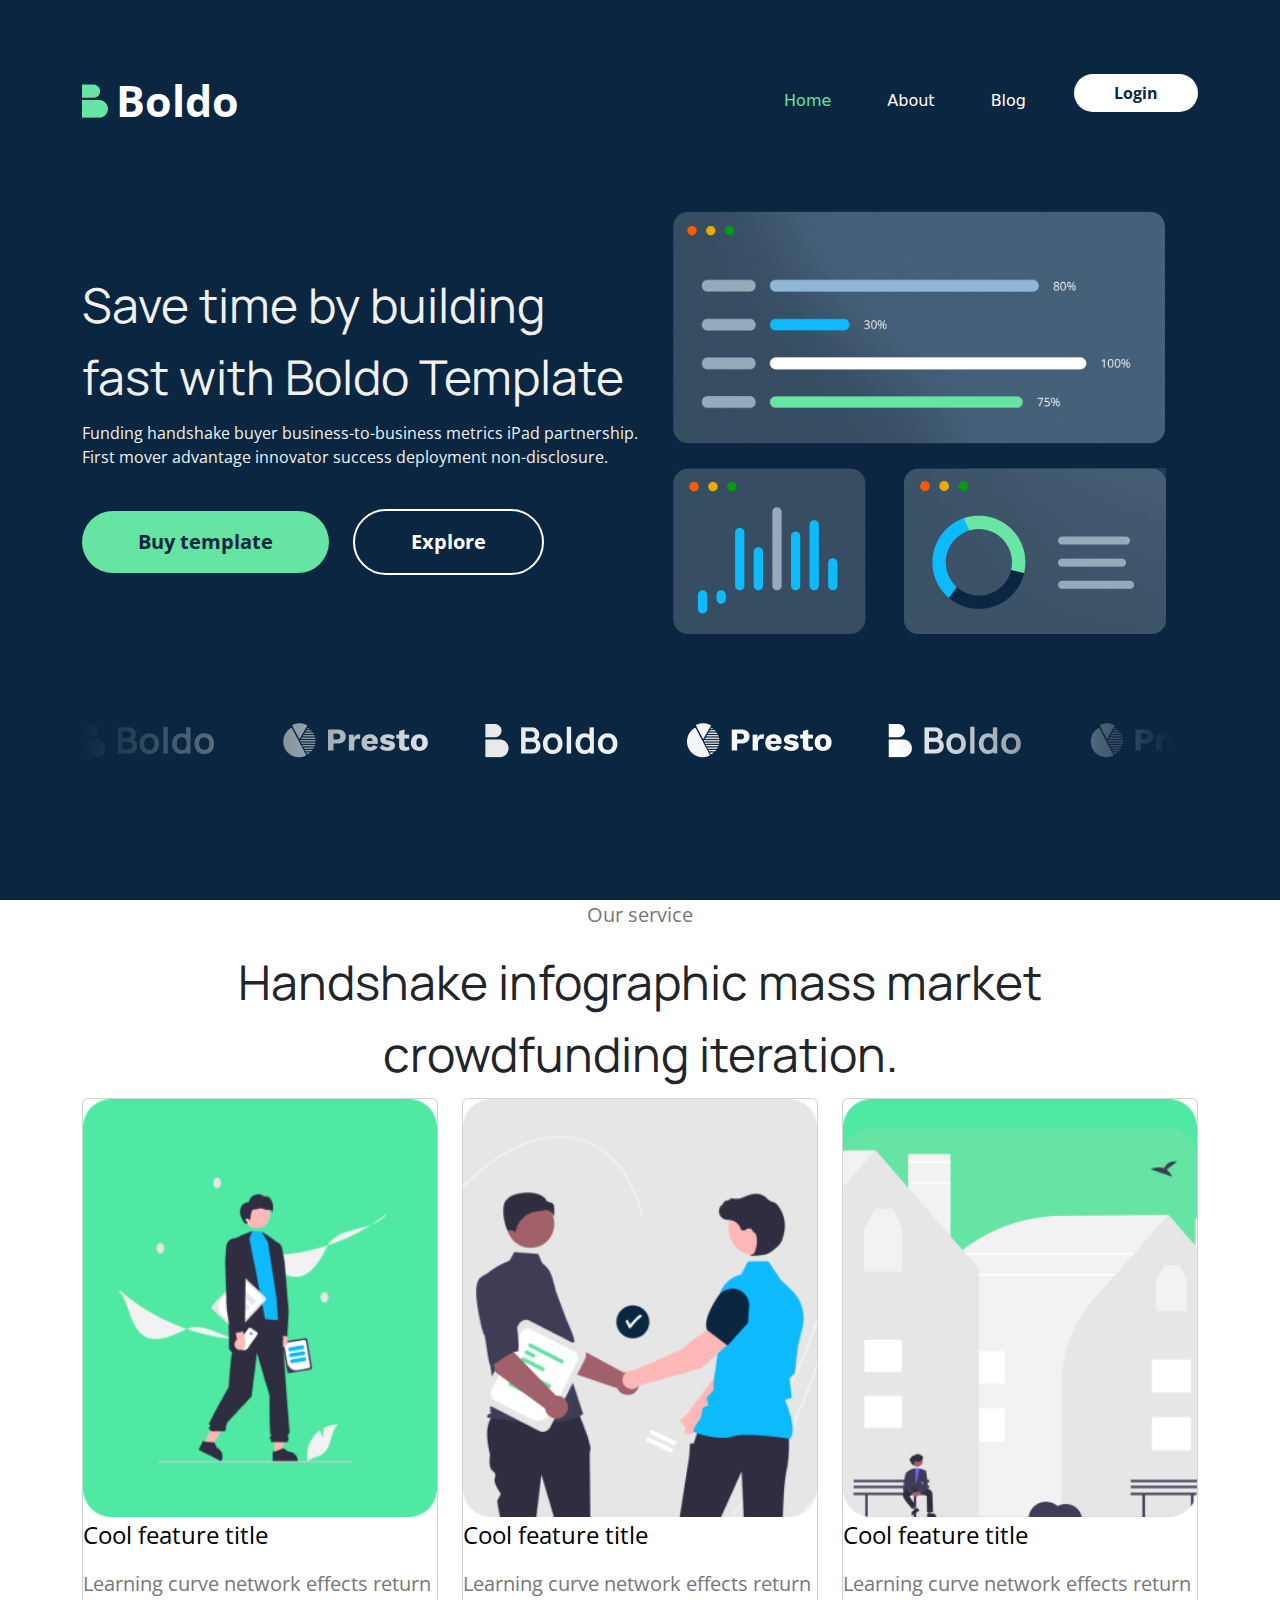
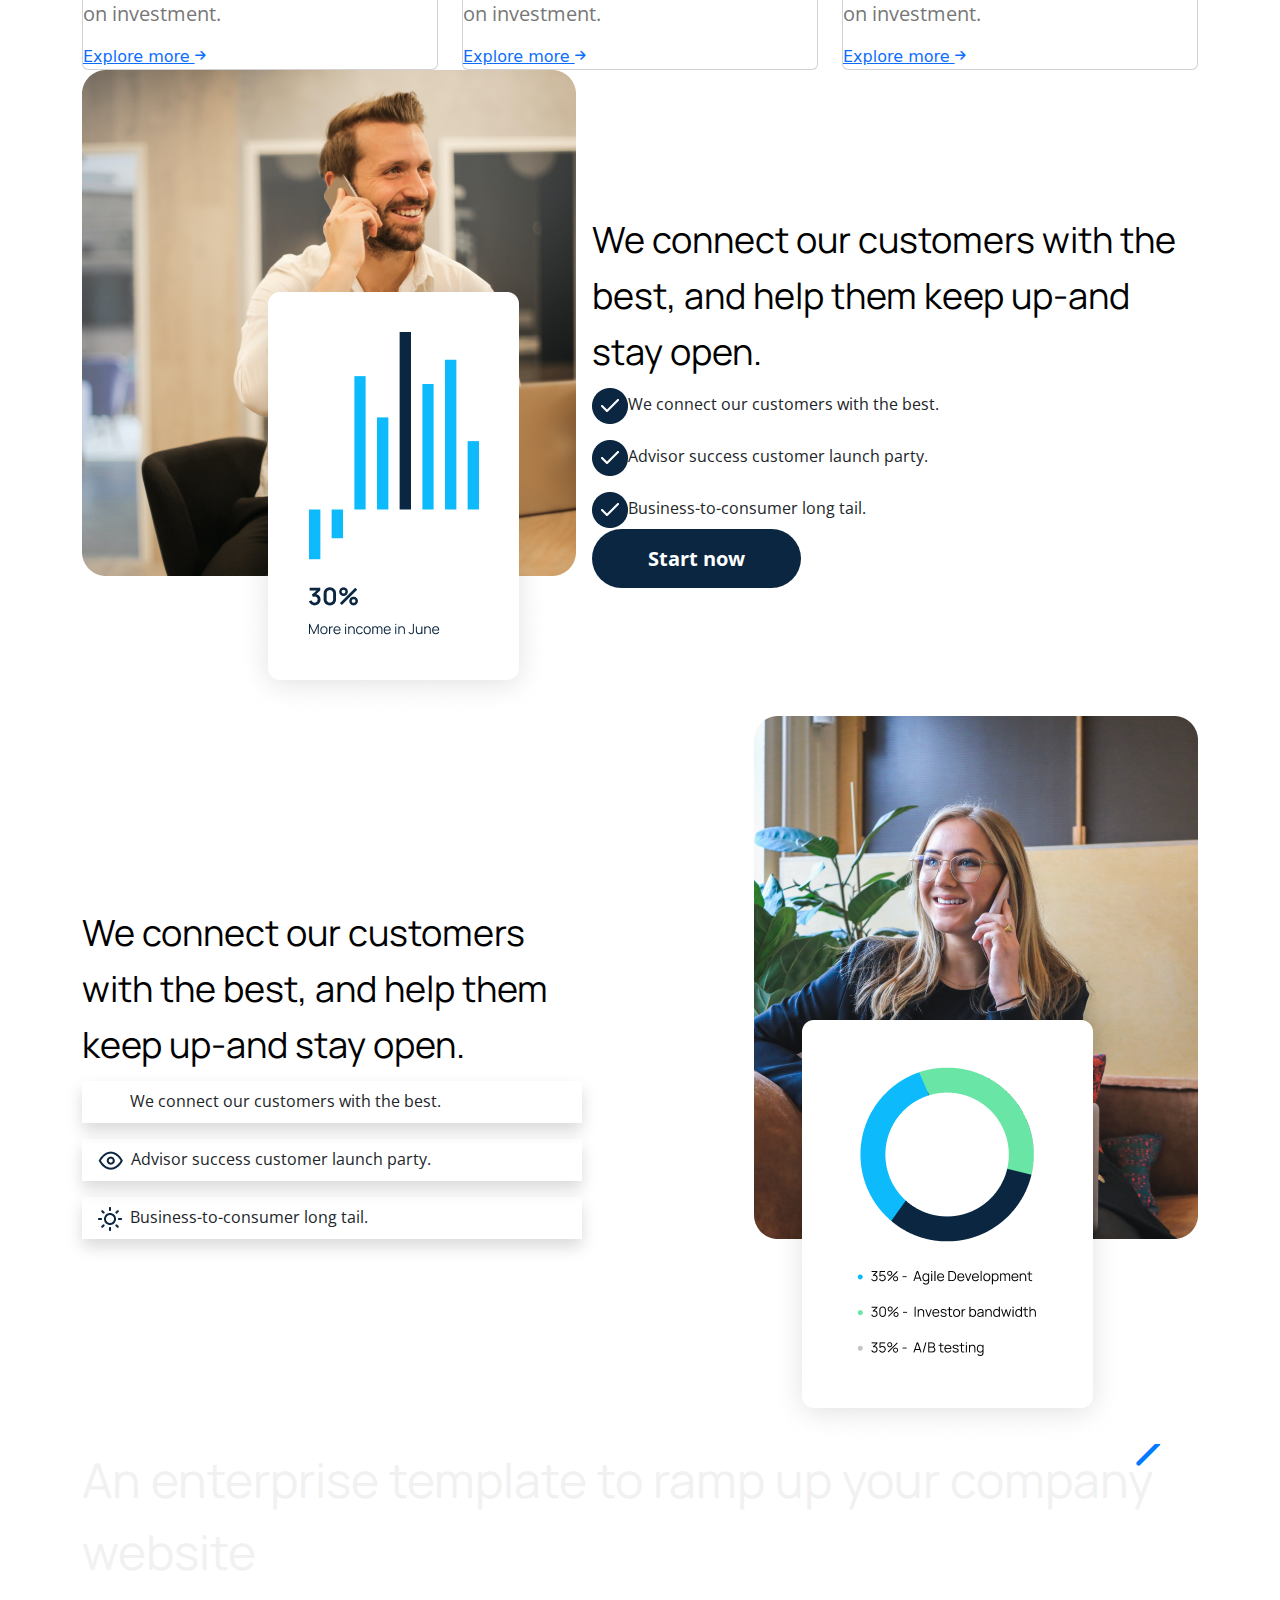
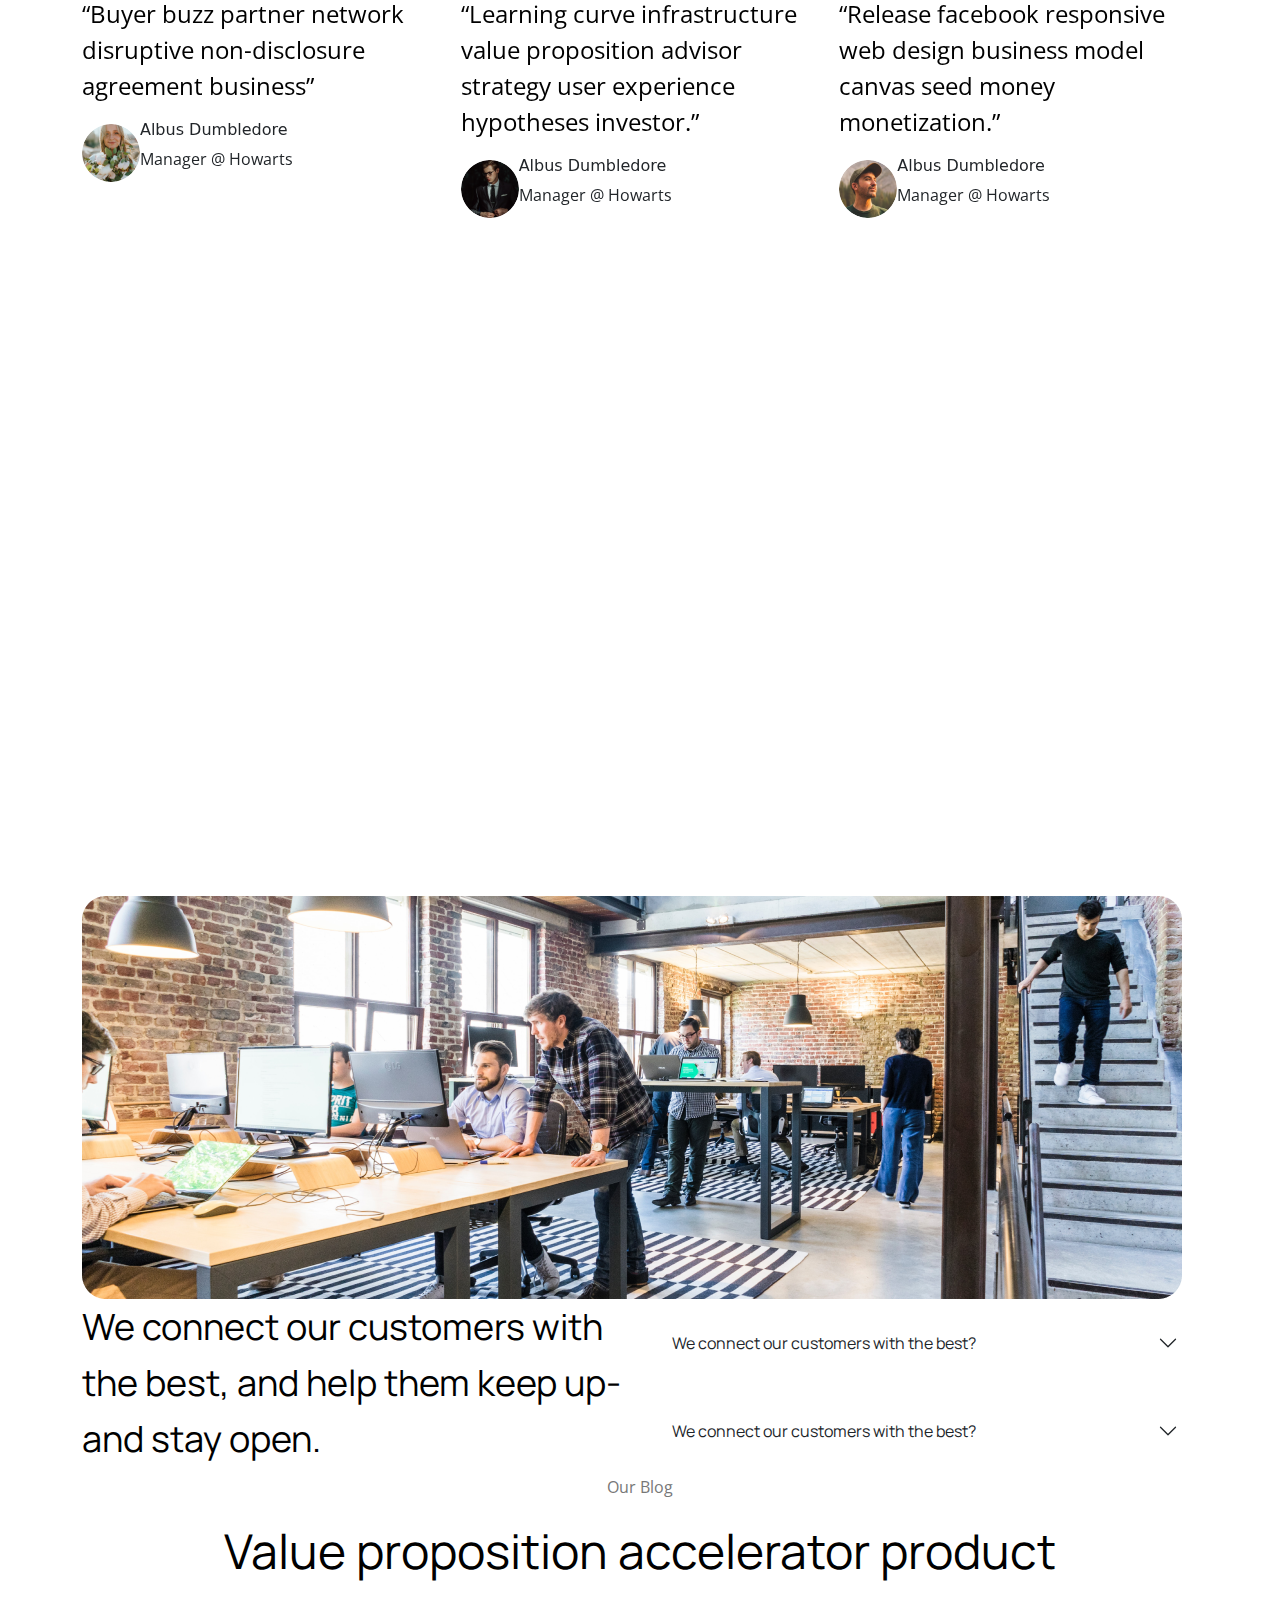
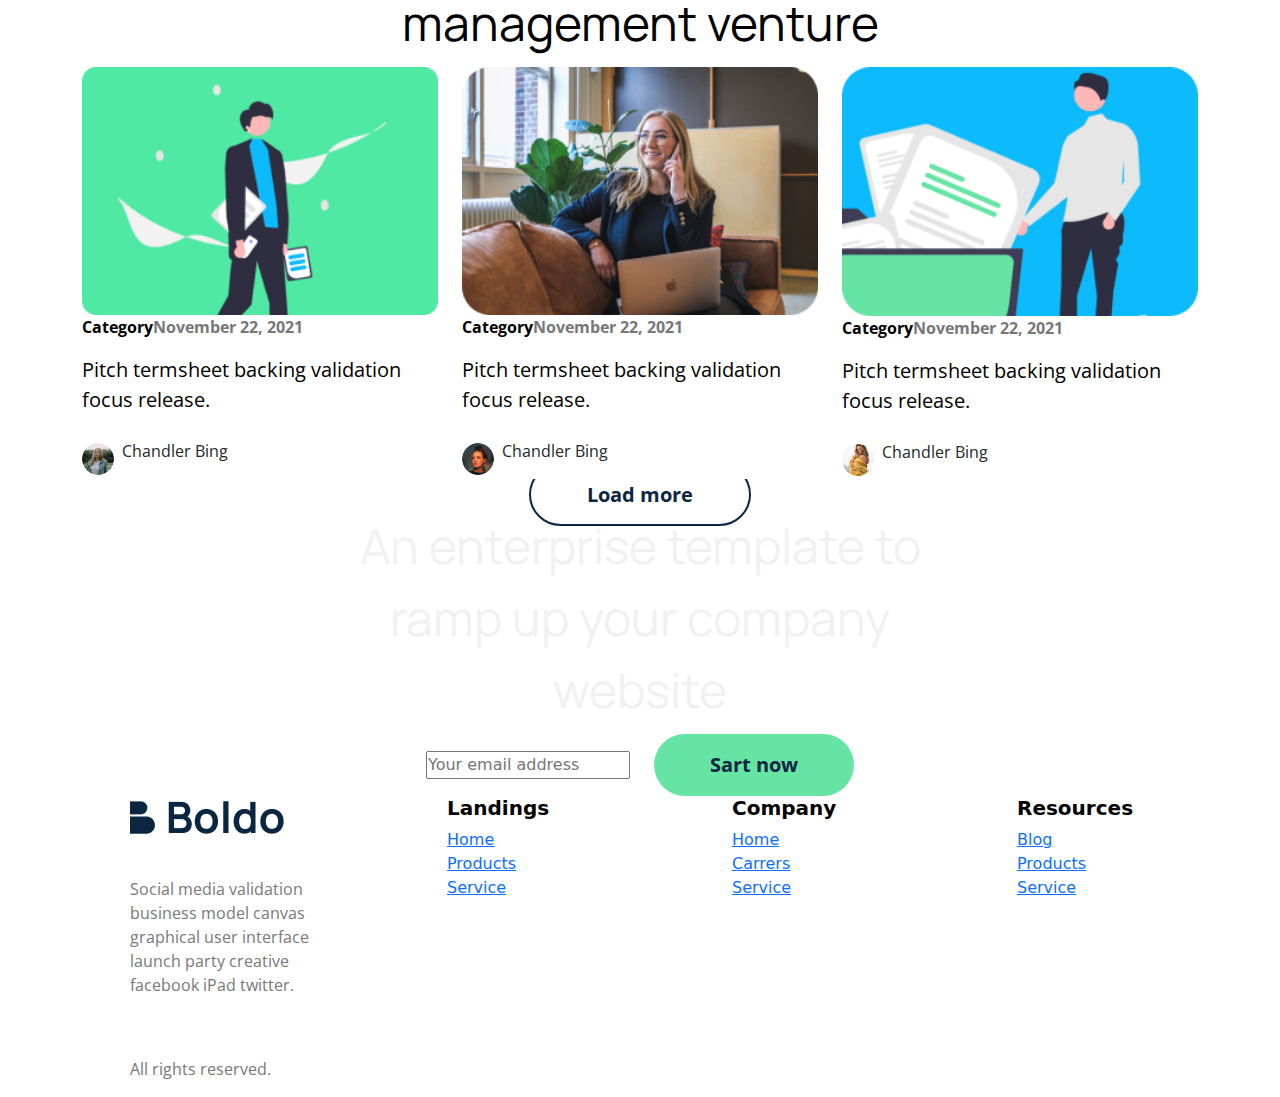
==== index.html @ e949ea77 "initial Boldo" ====
<html lang="en">
 <head>
   <meta charset="UTF-8">
   <meta http-equiv="X-UA-Compatible" content="IE=edge">
   <meta name="viewport" content="width=device-width, initial-scale=1.0">
   <link rel="stylesheet" href="https://cdnjs.cloudflare.com/ajax/libs/font-awesome/6.2.1/css/all.min.css"  />
   <link rel="stylesheet" href="css/animate.min.css">
   <link rel="stylesheet" href="swiper/swiper.min.css">
   <link rel="stylesheet" href="bootstrap/css/bootstrap.min.css">
   <link rel="stylesheet" href="css/style.css">
   <title>Boldo</title>
 </head>
 <body>
 <!-- ========== Start header ========== -->
   <section class="header">
<div class="container-fluid scroll-nav">
  <div class="container home-nav">
    <nav class="navbar navbar-expand-md ">
        <div class="navbar-brand d-flex align-items-center  " href="#"><img src="img/greenlogo.png"     alt=""><span class="brand-text   d-flex align-items-center ms-2 ">Boldo</span></div>
        <button class="navbar-toggler fas fa-bars d-lg-none text-dark" type="button" data-bs-toggle="collapse" data-bs-target="#collapsibleNavId" aria-controls="collapsibleNavId"
            aria-expanded="false" aria-label="Toggle navigation">
           
          </button>
        <div class="collapse navbar-collapse" id="collapsibleNavId">
            <ul class="navbar-nav ms-auto  ">
                <li class="nav-item">
                    <a class="nav-link active" href="index.html" aria-current="page">Home </a>
                </li>
                <li class="nav-item">
                  <a class="nav-link  " href="about.html" aria-current="page">About </a>
               </li>
               <li class="nav-item">
                <a class="nav-link  " href="blog.html" aria-current="page">Blog </a>
              </li>
               <li>
                <a href="#" class="btn1  btn-login  ">Login</a> 
               </li>
            </ul>
            
        </div>
    </nav>

  </div>
</div>
  <div class="container home-banner">
    <div class="d-flex flex-column flex-md-row  justify-content-between align-items-center gap-5 gap-md-0"   >
      <div class=" col">
         <div class="box">
          <div class="info">
            <h1 class="h1-xxl-white">Save time by building  fast with Boldo Template </h1>
            <p class="p-xs-light">Funding handshake buyer business-to-business metrics iPad partnership. First mover advantage innovator success deployment non-disclosure.</p>
          </div>
          <div class="btns d-flex  flex-column flex-md-row  align-items-center" style="gap: 24px; margin-top: 40px;">
            <a href="#" class="btn2 green-btn">Buy template</a>
            <a href="#" class="btn2 btn-border">Explore</a>
          </div>
         </div>
      </div>
      <div class="col " >
         <div class="image1"   >
          <img src="img/frame1.png" class="img-fluid " style="max-width:493px;  object-fit:cover" alt="">
          <div class="d-flex justify-content-between mt-4   ">
            <img src="img/frame3.png" class="img-fluid" alt="">
            <img src="img/frame2.png" alt="">
          </div>
        </div>  
      </div>
    </div>
    <div class="brand text-center mx-auto">
    </div>
  </div>

   </section>
 <!-- ========== End header ========== -->

 <!-- ========== Start Section ========== -->
<section class="service">
  <div class="container">
    <div class="service-info text-center  ">
      <p class="p-sm-gray sm ">Our service</p>
      <h1 class="h1-xxxl-black">Handshake infographic mass market crowdfunding iteration.</h1>
    </div>
    <div class="row row-cols-1 row-cols-md-2 row-cols-lg-3  gy-3  gy-md-0">
      <div class="col ">
        <div class="card text-start  w-100 mx-auto" >
          <img class="card-img-top" src="img/service1.png"   alt="Title">
             <p class="p-m-black m">Cool feature title</p>
            <p class="p-sm-gray sm">Learning curve network effects return on investment.</p>
            <a href="#" class="">Explore more <i class="fas fa-arrow-right fa-xs  "></i> </a>
        </div>

      </div>
      <div class="col  ">
        <div class="card text-start w-100 mx-auto   ">
          <img class="card-img-top" src="img/service2.png" class="img-fluid" alt="Title">
             <p class="p-m-black m">Cool feature title</p>
            <p class="p-sm-gray sm">Learning curve network effects return on investment.</p>
            <a href="#" class=" ">Explore more  <i class="fas fa-arrow-right fa-xs  "></i>  </a>
        </div>
      </div>

      <div class="col  ">
        <div class="card  text-start w-100 mx-auto">
          <img class="card-img-top" src="img/service3.png" class="img-fluid" alt="Title">
            <p class="p-m-black m">Cool feature title</p>
            <p class="p-sm-gray sm">Learning curve network effects return on investment.</p>
            <a href="#" class="">Explore more  <i class="fas fa-arrow-right fa-xs  "></i></a>
        </div>
      </div>

    </div>
  </div>
</section>
 <!-- ========== End Section ========== -->

 <!-- ========== Start Section ========== -->
   <section class="customer">
    <div class="container">
        <div class="d-flex flex-column flex-lg-row align-items-center justify-content-between customer1 gap-3" >
            <div class="image"  >
              <img src="img/customer1.png" alt=""  >
            </div>
    
              <div class="img-info"   >
                <h2 class="h2-xl-black ">We connect our customers with the best, and help them keep up-and stay open.</h2>
                 <div class="info-list">
                  <p><img src="img/ok.png" alt="">We connect our customers with the best.</p>
                  <p><img src="img/ok.png" alt="">Advisor success customer launch party.</p>
                  <p><img src="img/ok.png" alt="">Business-to-consumer long tail.</p>
                 </div>
                <a href="#" class="btn2 btn-dark">Start now</a>
              </div>
        </div>




    <div class="row row-cols-1 row-cols-lg-2 customer2 d-flex justify-content-between align-items-center gy-4 gy-lg-0">
      <div class="col ">
         <div class="main-info ms-0 " style="max-width:500px; ;">
          <h2 class="h2-xl-black text-start  ">We connect our customers with the best, and help them keep up-and stay open.</h2>
          <div class="main-card">
            <div class="single-card shadow mb-1   ">
              <p class=" py-2 px-3 active"><img src="img/feather.png" class="pe-2" alt="">We connect our customers with the best.</p>
            </div>
            <div class="single-card shadow mb-1">
              <p class=" py-2 px-3"><img src="img/eye.png" class="pe-2" alt="">Advisor success customer launch party.</p>
            </div>
            <div class="single-card shadow mb-1">
              <p class=" py-2 px-3 "><img src="img/sun.png" class="pe-2" alt="">Business-to-consumer long tail.</p>
            </div>
          </div>
         </div>
      </div>
      <div class="col  text-start text-lg-end">
        <div class="image"    >
          <img src="img/customer2.png" alt="" >
        </div>
       </div>
    </div>
    
    </div>
   </section>
 <!-- ========== End Section ========== -->

  <!-- ========== Start Section ========== -->
    <section class="slider  ">
      <div class="container   ">
        <div class="swiper-container mySwiper  position-relative    ">
          <h1 class="h1-xxl-white ">An enterprise template to ramp up  your company website</h1> 
            <div class=" navigation-btn position-absolute top-0 end-0    "  >
              <div class="swiper-button-next btn1 rounded-circle    "> </div>
              <div class="swiper-button-prev btn1 rounded-circle "> </div>
            </div>
          <div class="swiper-wrapper   ">
            <div class="swiper-slide">
              <div class="slide-box">
                <p class="p-m-black m">“Buyer buzz partner network disruptive non-disclosure agreement business”</p>
                  <div class="slider-img d-flex align-items-center  ">
                    <img src="img/slide1.png" class="rounded-circle" alt="" style="width:58px; height:58px ;">
                    <div class="slide-info ">
                      <h6 class="author">Albus Dumbledore</h6>
                      <p class="title1">Manager @ Howarts</p>
                    </div>
                  </div>
              </div>
            </div>
            <div class="swiper-slide">
              <div class="slide-box">
                <p class="p-m-black m">“Learning curve infrastructure value proposition advisor strategy user experience hypotheses investor.”</p>
                  <div class="slider-img d-flex align-items-center  ">
                    <img src="img/slide2.png" class="rounded-circle" alt="" style="width:58px; height:58px ;">
                    <div class="slide-info ">
                      <h6 class="author">Albus Dumbledore</h6>
                      <p class="title1">Manager @ Howarts</p>
                    </div>
                  </div>
              </div>
            </div>
            <div class="swiper-slide">
              <div class="slide-box">
                <p class="p-m-black m">“Release facebook responsive web design business model canvas seed money monetization.”</p>
                  <div class="slider-img d-flex align-items-center  ">
                    <img src="img/slide3.png" class="rounded-circle" alt="" style="width:58px; height:58px ;">
                    <div class="slide-info ">
                      <h6 class="author">Albus Dumbledore</h6>
                      <p class="title1">Manager @ Howarts</p>
                    </div>
                  </div>
              </div>
            </div>
          </div>
        </div>
      </div>
    </section>
  <!-- ========== End Section ========== -->


  <!-- ========== Start Section ========== -->
    <section class="connect">
      <div class="container">
        <div class="image " >
          <img src="img/connect1.png"   alt="">
        </div>
        <div class="row row-cols-1 row-cols-md-2">
           <div class="connect-info">
            <h2 class="h2-xl-black">We connect our customers with the best, and help them keep up-and stay open.</h2>
           </div>
            <div class="faq">
              <div class="accordion accordion-flush" id="accordionFlushExample">
                <div class="accordion-item  ">
                  <h2 class="accordion-header  " id="flush-headingOne">
                    <button class="accordion-button collapsed " type="button" data-bs-toggle="collapse" data-bs-target="#flush-collapseOne" aria-expanded="true" aria-controls="flush-collapseOne">
                      We connect our customers with the best?
                    </button>
                  </h2>
                  <div id="flush-collapseOne" class="accordion-collapse collapse" aria-labelledby="flush-headingOne" data-bs-parent="#accordionFlushExample">
                    <div class="accordion-body">
                       Lorem, ipsum dolor sit amet consectetur adipisicing elit. Corporis, ipsum.
                    </div>
                  </div>
                </div>
              </div>
              <div class="accordion accordion-flush" id="accordionFlushExample">
                <div class="accordion-item  ">
                  <h2 class="accordion-header  " id="flush-headingOne">
                    <button class="accordion-button collapsed " type="button" data-bs-toggle="collapse" data-bs-target="#flush-collapseOne" aria-expanded="true" aria-controls="flush-collapseOne">
                      We connect our customers with the best?
                    </button>
                  </h2>
                  <div id="flush-collapseOne" class="accordion-collapse collapse" aria-labelledby="flush-headingOne" data-bs-parent="#accordionFlushExample">
                    <div class="accordion-body">
                       Lorem, ipsum dolor sit amet consectetur adipisicing elit. Corporis, ipsum.
                    </div>
                  </div>
                </div>
              </div>
            </div>
        </div>
      </div>
    </section>
  <!-- ========== End Section ========== -->

  <!-- ========== Start Section ========== -->
   <section class="blog">
    <div class="container">
      <div class=" col   col-lg-10 mx-auto  blog-info text-center">
        <p class="p-sm-gray s">Our Blog</p>
        <h1 class="h1-xxl-black">Value proposition accelerator product management venture</h1>
      </div>
      <div class="row row-cols-1 row-cols-md-2 row-cols-lg-3 gy-3 gy-md-0">
        <div class="col">
          <div class="card border-0">
              <img src="img/blog1.png" alt="">
            <p class="p-xs-black-bold sx">Category<span class="p-xs-gray xs ">November 22, 2021</span></p>
            <p class="p-sm-black sm pb-2">Pitch termsheet backing validation focus release.</p>
            <div class="blog-img d-flex align-items-center gap-2 ">
                <img src="img/small1.png" class="rounded-circle" alt="" style="width:32px; height:32px ;">
                <p class="p-xs-black">Chandler Bing</p>
            </div>
          </div>
        </div>


        <div class="col">
          <div class="card border-0">
              <img src="img/blog2.png" alt="">
            <p class="p-xs-black-bold sx">Category<span class="p-xs-gray xs ">November 22, 2021</span></p>
            <p class="p-sm-black sm pb-2">Pitch termsheet backing validation focus release.</p>
            <div class="blog-img d-flex align-items-center gap-2 ">
                <img src="img/small2.png" class="rounded-circle" alt="" style="width:32px; height:32px ;">
                <p class="p-xs-black">Chandler Bing</p>
            </div>
          </div>
        </div>


        <div class="col">
          <div class="card border-0">
              <img src="img/blog3.png" alt="">
            <p class="p-xs-black-bold sx">Category<span class="p-xs-gray xs ">November 22, 2021</span></p>
            <p class="p-sm-black sm pb-2">Pitch termsheet backing validation focus release.</p>
            <div class="blog-img d-flex align-items-center gap-2 ">
                <img src="img/small3.png" class="rounded-circle" alt="" style="width:32px; height:32px ;">
                <p class="p-xs-black">Chandler Bing</p>
            </div>
          </div>
        </div>
         
      </div>
       <div class="blog-btn w-100 text-center  ">
        <a href="#" class="btn2 btn-black">Load more</a>
       </div>
    </div>
   </section>
  <!-- ========== End Section ========== -->

  <!-- ========== Start Section ========== -->
   <section class="enter  ">
     <div class="container ">
          <div class="enter-box row   ">
            <h1 class="h1-xxl-white col col-md-6 col-lg-7 mx-auto text-center px-2">An enterprise template to ramp up your company website</h1>
            <div class="input-btn d-flex flex-column flex-md-row align-items-center justify-content-center w-100   " style="gap: 24px ">
              <input type="email" placeholder="Your email address" id="email">
              <a href="#" class="btn2 green-btn">Sart now</a>
            </div>
          </div>
        </div>
   </section>
  <!-- ========== End Section ========== -->

  <!-- ========== Start Section ========== -->
   <footer class="footer  ">
    <div class="container w-100 mx-auto">
      <div class="row row-cols-1 row-cols-md-2 row-cols-lg-4    ">
        <div class="col  ">
          <div class="link-box ms-0 ms-md-5  ">
            <img src="img/logo3.png" style="margin-bottom:40px;" alt="">
            <p class="p-xs-gray xs"   style="margin-bottom:60px ;" >Social media validation business model canvas graphical user interface launch party creative facebook iPad twitter.</p>
            <p class="p-xs-gray xs">All rights reserved.</p>
          </div>
        </div>
        <div class="col  ">
          <div class="main-link   ms-0 ms-md-5  ">
            <ul>
              <h5 class="p-sm-black-bold sm ">Landings</h5>
              <li><a href="#">Home</a></li>
              <li><a href="#">Products</a></li>
              <li><a href="#">Service</a></li>
            </ul>
          </div>
        </div>
        <div class="col ">
          <div class="main-link ms-0 ms-md-5">
            <ul>
              <h5 class="p-sm-black-bold sm ">Company</h5>
              <li><a href="#">Home</a></li>
              <li><a href="#">Carrers</a></li>
              <li><a href="#">Service</a></li>
            </ul>
          </div>
        </div>
        <div class="col  ">
          <div class="main-link ms-0 ms-md-5">
            <ul>
              <h5 class="p-sm-black-bold sm  ">Resources</h5>
              <li><a href="#">Blog</a></li>
              <li><a href="#">Products</a></li>
              <li><a href="#">Service</a></li>
            </ul>
          </div>
        </div>
    </div>
   </footer>

  <!-- ========== End Section ========== -->

   <script src="https://cdnjs.cloudflare.com/ajax/libs/jquery/3.6.1/jquery.min.js"></script>
   <script src="/bootstrap/js/bootstrap.min.js"></script>
   <script src="swiper/swiper.min.js"></script>
   <script type="text/javascript"  src="js/wow.min.js"></script>
   <script type="text/javascript"  src="js/index.js"></script>
 </body>
 </html>
---- css/style.css ----
@import "/dist/css/about/number.css";
@import "/dist/css/about/story.css";
@import "/dist/css/about/team.css";
@import "/dist/css/about/value.css";
@import "/dist/css/about/gallery.css";

@import "/dist/css/blog/blog.css";

@import "/dist/css/home/connect.css";
@import "/dist/css/home/customer.css";
@import "/dist/css/home/service.css";
@import "/dist/css/home/slider.css";
@import "/dist/css/home/enter.css";
@import  "/dist//css/footer.css";
 

@import url('https://fonts.googleapis.com/css2?family=Manrope:wght@400;600;700&display=swap');
@import url('https://fonts.googleapis.com/css2?family=Manrope:wght@400;600;700&family=Open+Sans:wght@400;600;700&display=swap');
*{
   margin: 0;
   padding: 0;
   box-sizing: border-box;
   list-style-type:none;
   text-decoration: none
}
html{
  overflow-x: hidden;
  scroll-padding-top:80px;;
}

 
 :root{
   --light-blue:#0DBBFC;
   --dark-blue:#0A2640;
   --gray-blue:#8FB6D5;
   --green-color:#65E4A3;
   --light-gray:#F1F1F1;
   --white-color:#FFFFFF;
   --balck-color:#000000;
   --gray-color:#777777;;

   --font-l:28px;
   --font-xl:36px;
   --font-xxl:48px;
   --font-xxxl:64px;

   --font-xs:16px;
   --font-s:20px;
   --font-m:24px;

   --font-regular:400px;
   --font-semibld:600px;
   --font-bold:700;
   --family-manpore:'Manrope', sans-serif;
   --family-sans:'Open Sans', sans-serif;

   --line-height1:72px;
   --line-height2:56px;
   --line-height3:36px;
   --line-height4:32px;
   --line-height5:28px;
   

   --bg-gradient:linear-gradient(90deg, #0A2640 0%, rgba(10, 38, 64, 0.109375) 31.6%, rgba(10, 38, 64, 0) 72.89%, #0A2640 97.87%);

     --btn-padding:16px 56px;
     --btn-radius:56px;
 }

 h1{
   font-family:var(--family-manpore);
   font-size:var(--font-xxl);
   font-weight:var(--font-regular);
   line-height:var(--line-height1);
 }
 h2{
  font-family:var(--family-manpore);
  font-size:var(--font-xl);
  font-weight:var(--font-regular);
  line-height:var(--line-height2);
}
 p{
  font-family: var(--family-sans);
  font-weight: var(--font-regular);
 
}
.xs{
   font-size:var(--font-xs);
}
.sm{
  font-size:var(--font-s);
}
.m{
  font-size:var(--font-m);
}
 

.h1-xxl-white{
  color:var(--light-gray)
 }
.h1-xxxl-white{
  color:var(--light-gray);
  font-size: var(--font-xxxl);
 }
 .h1-xxl-black{
  color:var(--balck-color)
}
 .h2-xl-black{
  line-height:var(--line-height2);
  color:var(--balck-color)
}
.h2-xl-white{
  color:var(--white-color)
}
.gray-title{
  color:var(--gray-color)
}
.white-title{
  color:var(--white-color)
}

 .p-xs-light{
   color:var(--light-gray);
 
 }
 .p-xs-gray{
  color:var(--gray-color);
 }
 .p-xs-black-bold{
  font-weight: var(--font-bold);
  color:var(--balck-color);
}
 .p-sm-gray{
   color:var(--gray-color);
 
 }
 .p-sm-black{
  color:var(--balck-color);
 
}
.p-sm-light{
  color:var(--light-gray);
}
.p-sm-black-bold{
  font-weight: var(--font-bold);
  color:var(--balck-color);
}

 .p-m-gray{
  color:var(--gray-color)!important;
}
.p-m-black{
  color:var(--balck-color);
 
}
.p-m-light{
  color:var(--light-gray);
}
.p-l-white{
  font-family:var(--family-manpore);
  font-size:var(--font-l);
  font-weight:var(--font-regular);
  color:var(--white-color);
   
}
 
.p-l-black{
  font-family:var(--family-manpore);
  font-size:var(--font-l);
  font-weight:var(--font-regular);
  color:var(--balck-color);
   
}

/* all btn */
.btn1{
  padding: 8px 40px;
  border-radius:24px;
  font-size: var(--font-xs);
  font-weight: var(--font-bold);
  font-family: var(--family-sans);
  text-decoration: none;

}
.btn2{
  padding: var(--btn-padding);
  border-radius: var(--btn-radius);
  text-decoration:none;
  font-size: var(--font-s);
  font-weight: var(--font-bold);
  font-family:var(--family-sans);

}
.btn-login{
  background: var(--white-color)!important;
  color: var(--dark-blue)!important
}
.btn-login2{
  color: var(--dark-blue)!important;
  border:2px solid var(--dark-blue)!important;
}


 
.btn-border{
   border:2px solid #FFFFFF;
   color: var(--white-color)!important;
}


.btn-black{
  border:2px solid var(--dark-blue);
  color: var(--dark-blue)!important;
}
.green-btn{
  background-color: var(--green-color);
  color:var(--dark-blue)!important;
}
.btn-dark{
  background-color: var(--dark-blue);
  color:var(--white-color)!important;
 
  
}


/* header section */




.header{
  background:var(--dark-blue)!important;
  min-height: 100vh;
  padding: 56px;;
}
.header .navbar-nav{
  gap:40px
}
.header .brand-text{
  font-size: 43.3px;
  color:var(--white-color)!important;
  font-weight: var(--font-bold);
  font-family: var(--family-sans);
}
.header .navbar .nav-link {
  color:var(--white-color);
  font-size:var(--font-xs);
  font-weight:var(var(--font-semibld))
  var(--line-height5);
  gap:40px;
transition: .3s linear;
}
.header .navbar .nav-link:hover{
  color:var(--green-color)!important;
}

.header .navbar .nav-link.active  {
  color:var(--green-color)!important;
  
}
 
  .show-nav2{
    position: fixed;
    top:0;
    left:0;
    background:var(--white-color);
    color:var(--black-color);
    box-shadow:0px 0px 20px 2px rgba(0, 0, 0, 0.353);
    z-index: 10000;}
   
    .show-nav2 .navbar .brand-text{
      color:var(--balck-color)!important;
    }
  .show-nav2 .navbar .nav-link{
    color:var(--black-color)!important;
    transition: .3s linear;
  }
  .show-nav2 .navbar .nav-link:hover{
    color:var(--green-color)!important;

  }
  .show-nav2 .btn-login{
    border:2px solid var(--dark-blue)
  }
  



.header .home-banner{
   margin-top: 4rem;
}
 
.header .home-banner .image1{
  max-width: 493px;
  margin:auto;
  ;
}
.header .brand{
 max-width: 1173px;
 min-height: 93px;
text-align: center;
 display: flex;
 justify-content: center;
 align-items: center;  
 margin-top: 89px;
 background:linear-gradient(90deg, #0A2640 0%, rgba(10, 38, 64, 0.109375) 31.6%, rgba(10, 38, 64, 0) 72.89%, #0A2640 97.87%), url("../img/logo6.png");  
 background-repeat: no-repeat;;
 

}

/* about html */
.about-header{
min-height: 619px;
}
.about-header .about-banner{
  max-width: 842px;
  margin:auto;
  text-align: center;
  margin-top: 72px;;
}


/* blog html*/
.blog-header{
  background: var(--white-color)!important
}
.blog-header .navbar .nav-link  {
  color:var(--balck-color)!important;
  font-size:var(--font-xs);
  font-weight:var(var(--font-semibld))
  var(--line-height5);
  gap:40px;
}


.blog-header .brand-text{
  font-size: 43.3px;
  color:var(--balck-color)!important;
  font-weight: var(--font-bold);
  font-family: var(--family-sans);
}

.blog-header .blog-banner h1{
  font-family:var(--family-manpore);
  font-size:var(--font-xxxl);
  font-weight:var(--font-regular);
  line-height:var(--line-height1);
   color: var(--black-color);
   margin-bottom: 67px;
} 
.blog-banner{
  margin-top:45px ;
}
 
.blog-banner .info-content{
  border-bottom:2px solid var(--gray-color)
}
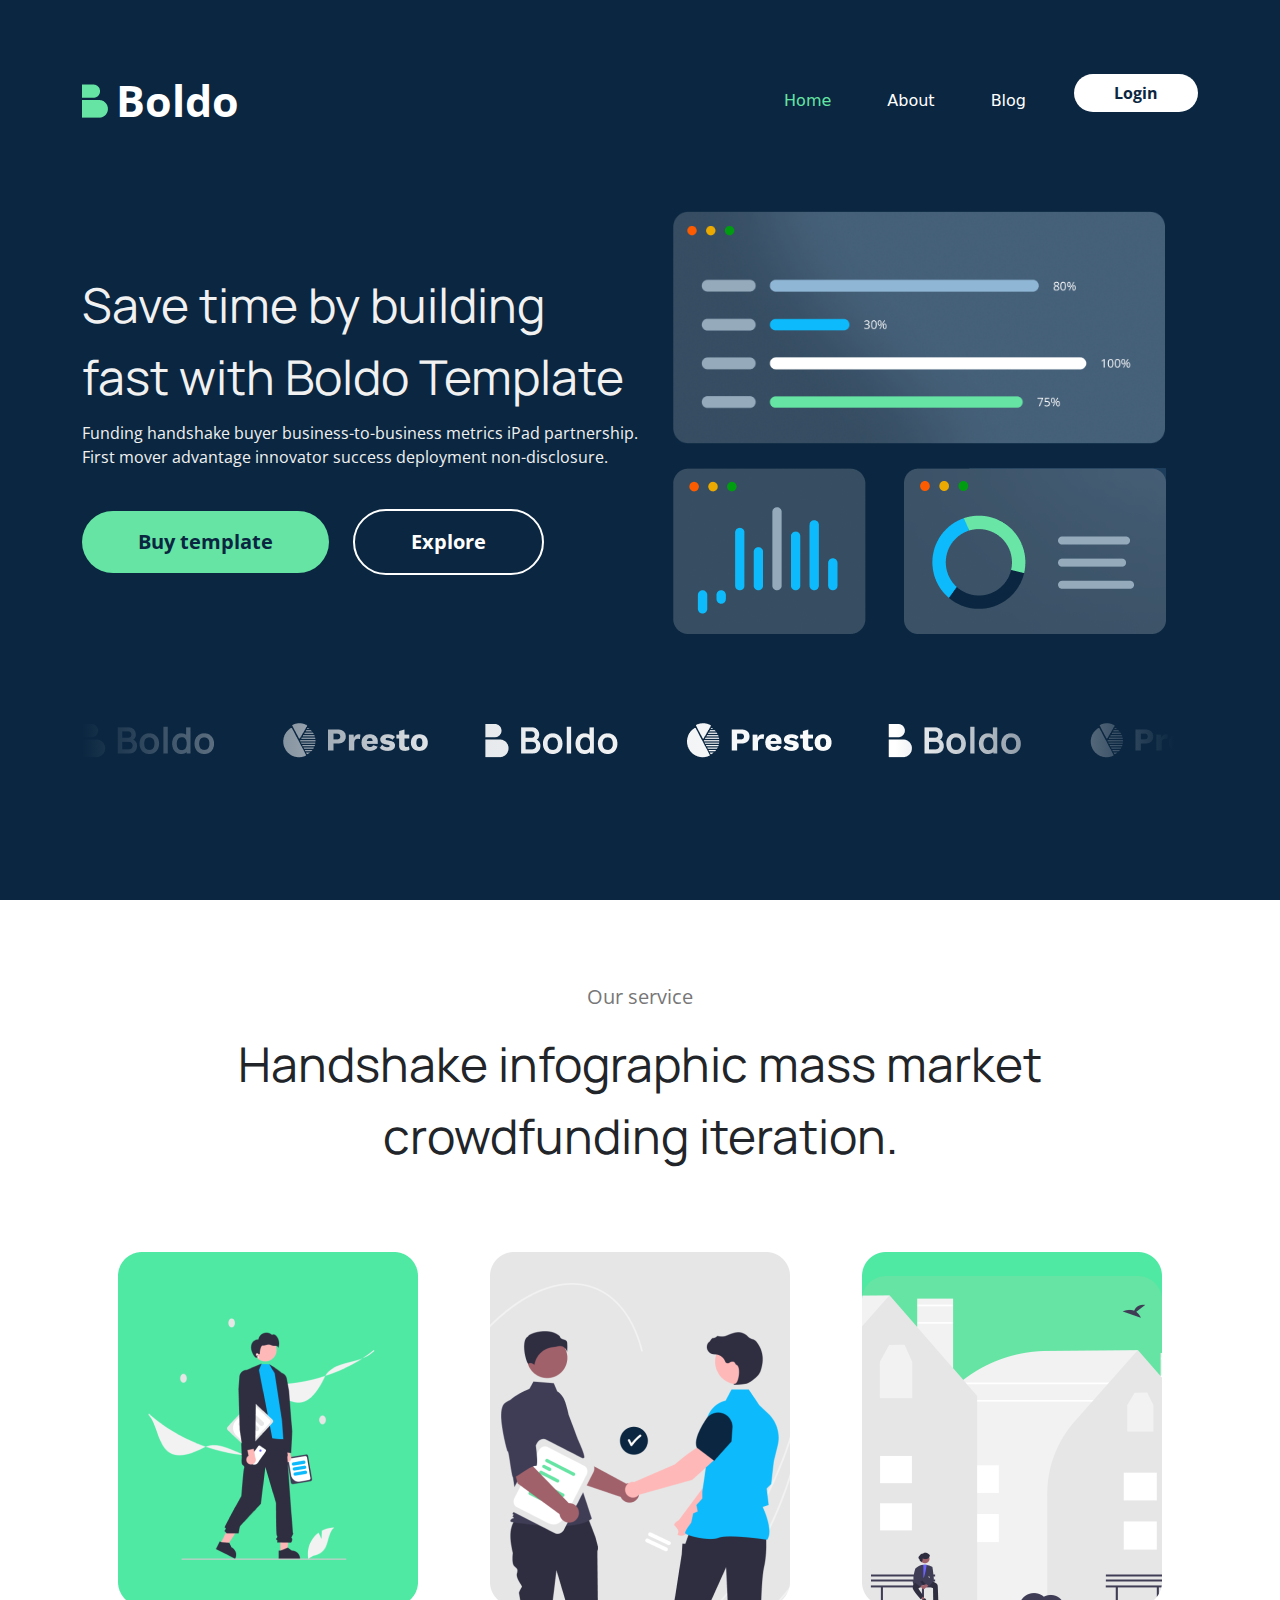
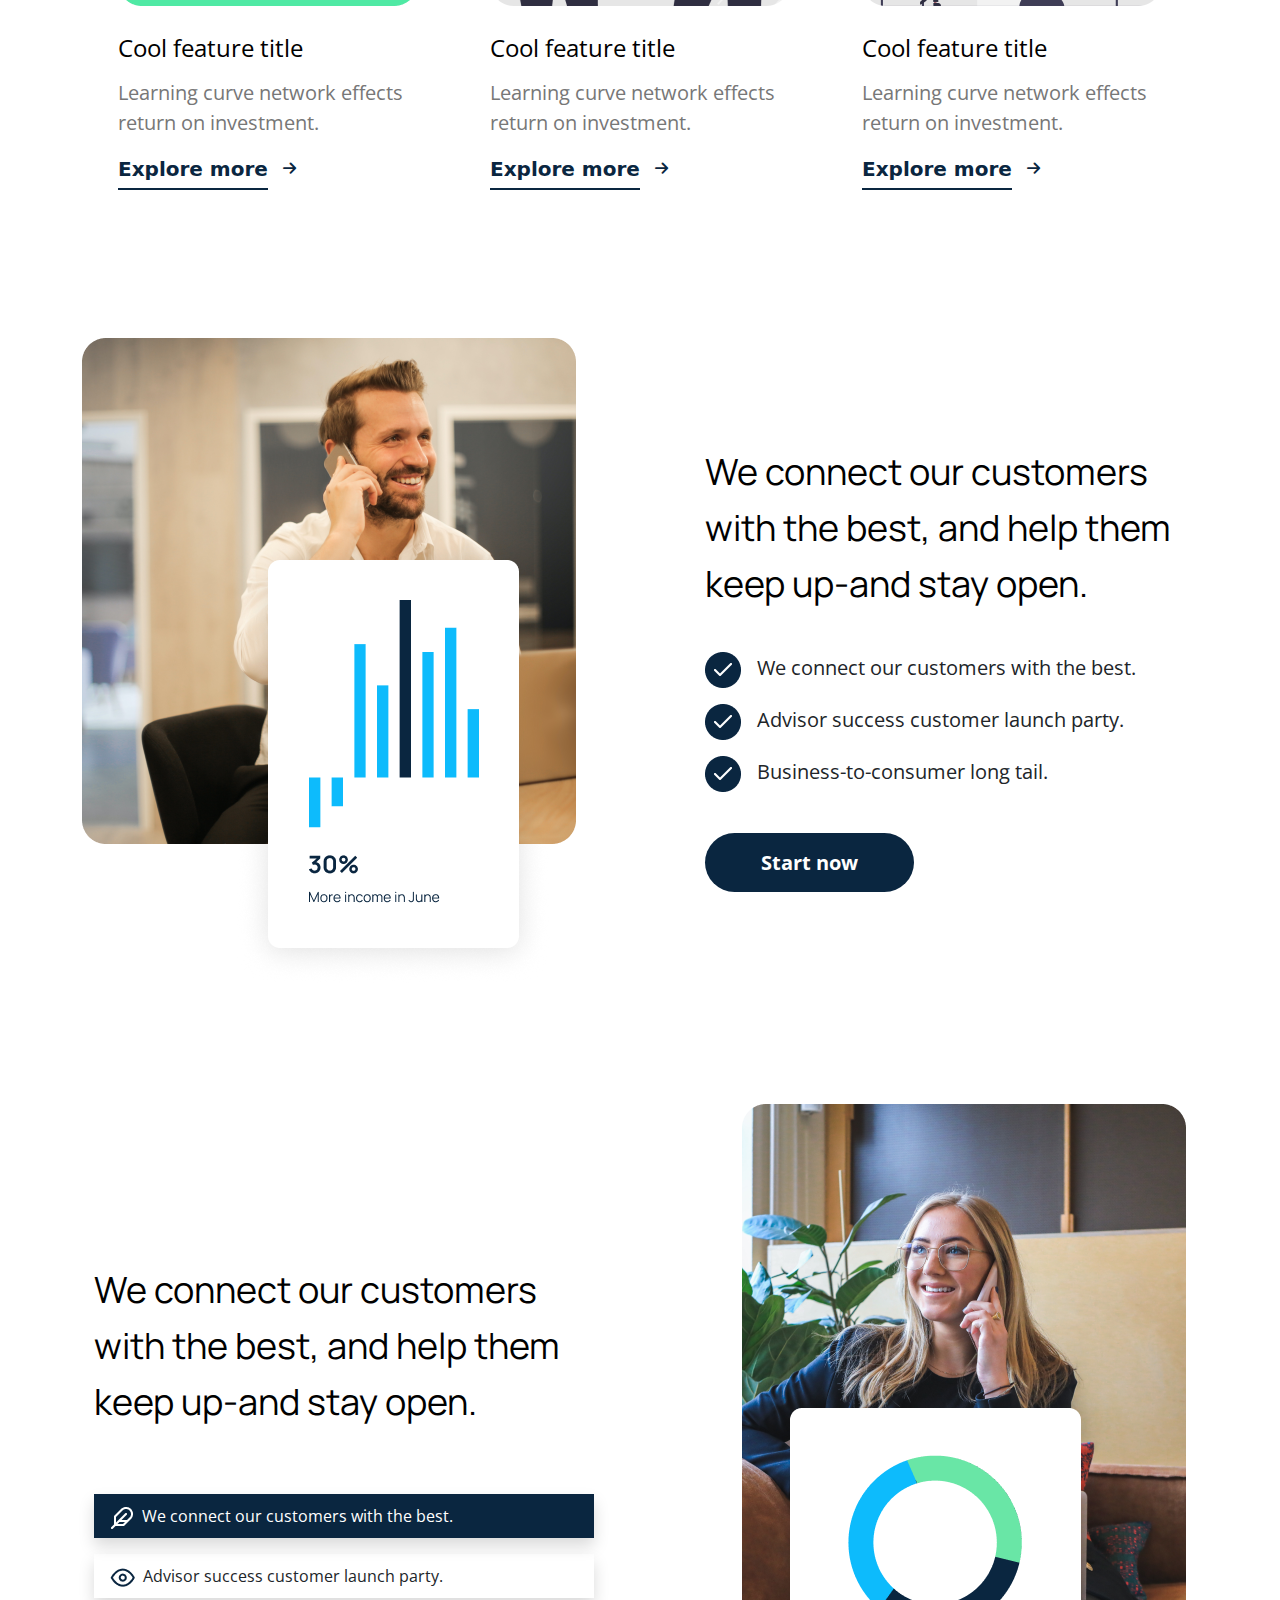
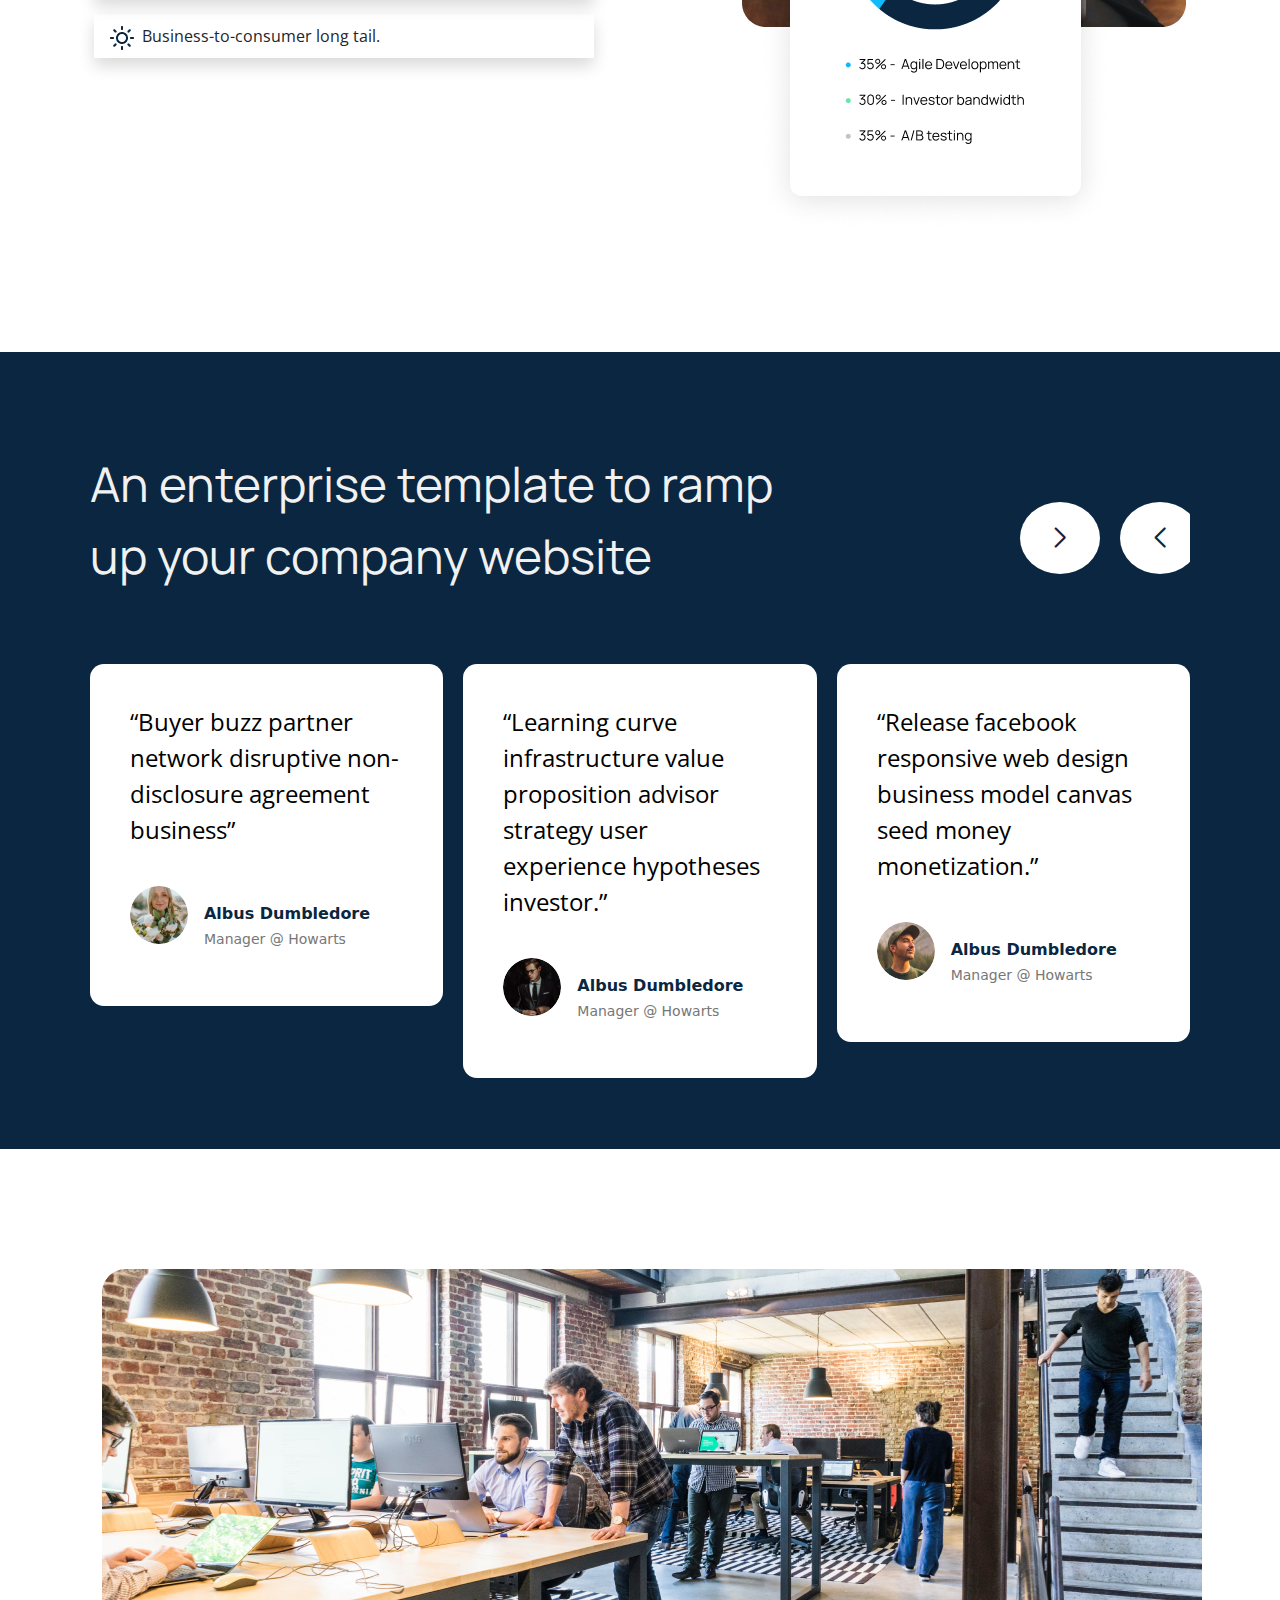
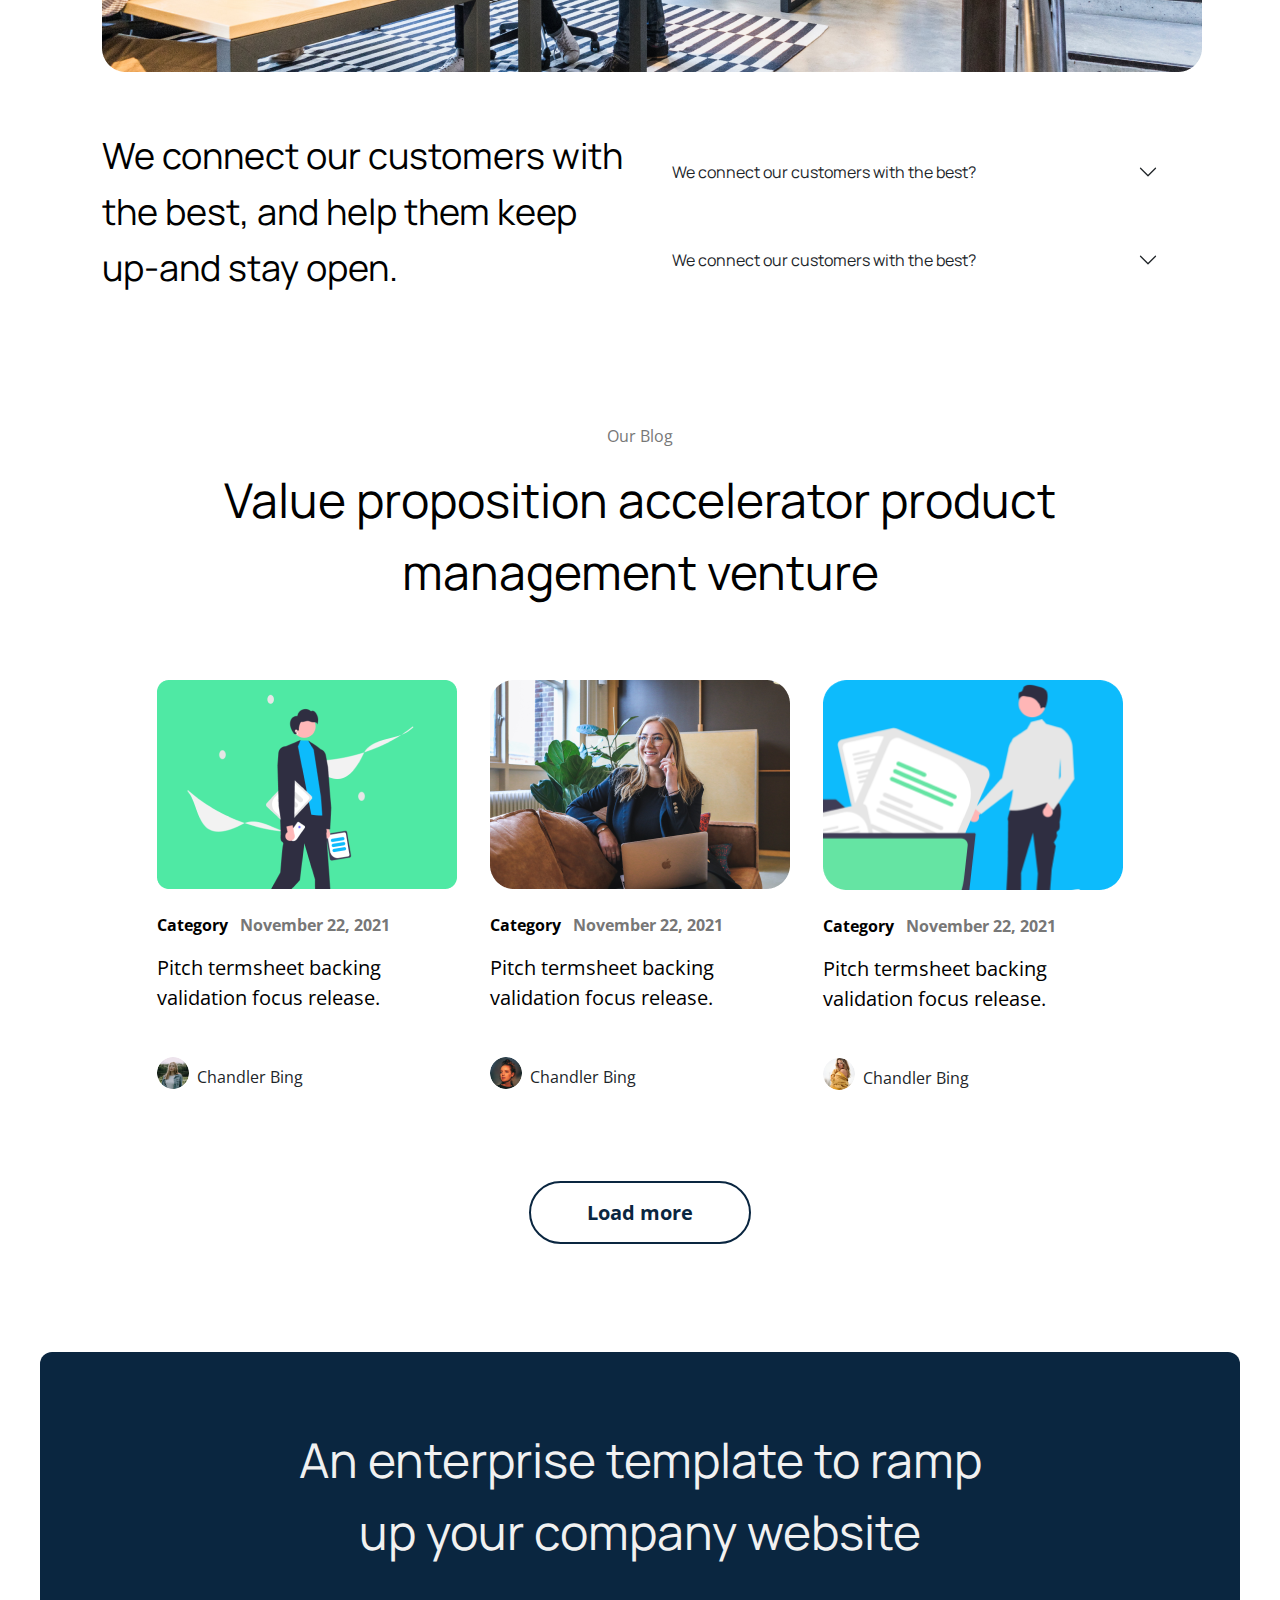
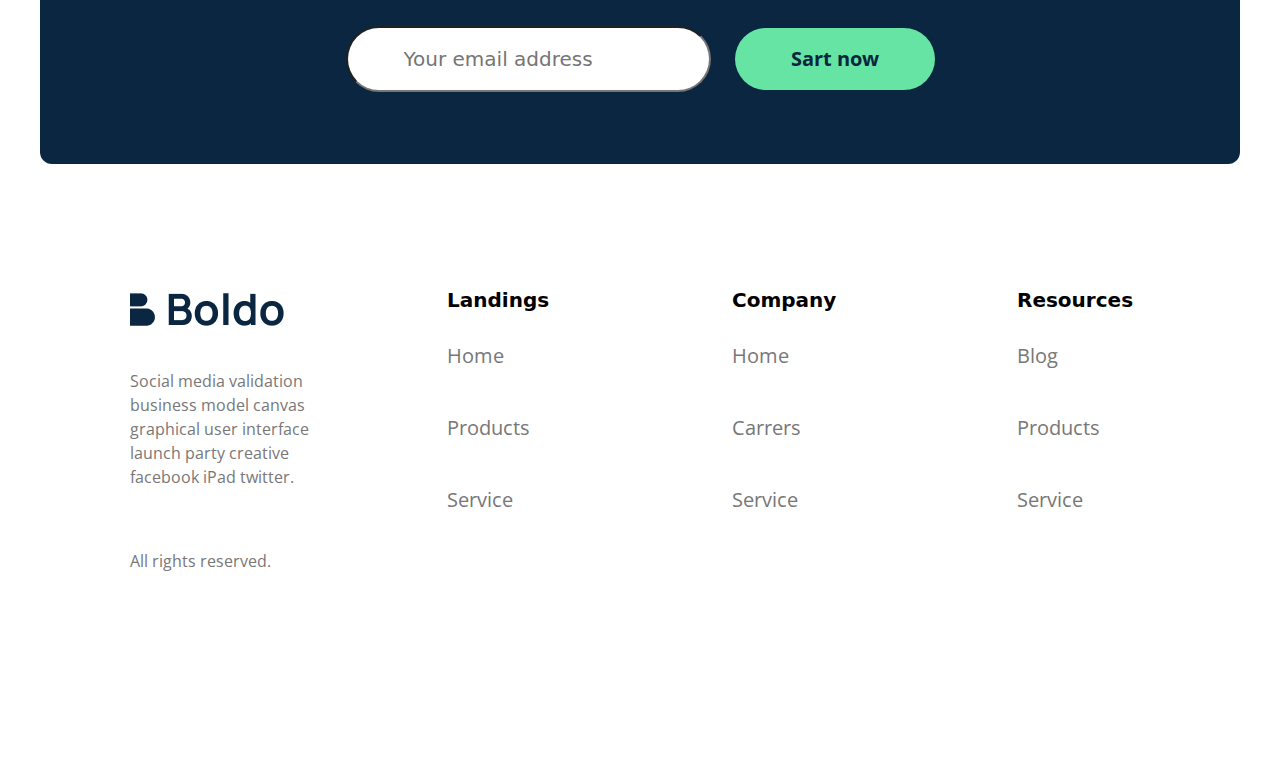
==== commit e374e192: "added some changes" ====
--- a/index.html
+++ b/index.html
@@ -95,7 +95,7 @@
           <img class="card-img-top" src="img/service2.png" class="img-fluid" alt="Title">
              <p class="p-m-black m">Cool feature title</p>
             <p class="p-sm-gray sm">Learning curve network effects return on investment.</p>
-            <a href="#" class=" ">Explore more  <i class="fas fa-arrow-right fa-xs  "></i>  </a>
+            <a href="#" class=" ">Explore more  <i class="fas fa-arrow-right fa-xs  "></i> </a>
         </div>
       </div>
 
--- a/css/style.css
+++ b/css/style.css
@@ -1,17 +1,19 @@
-@import "/dist/css/about/number.css";
-@import "/dist/css/about/story.css";
-@import "/dist/css/about/team.css";
-@import "/dist/css/about/value.css";
-@import "/dist/css/about/gallery.css";
-
-@import "/dist/css/blog/blog.css";
-
-@import "/dist/css/home/connect.css";
-@import "/dist/css/home/customer.css";
-@import "/dist/css/home/service.css";
-@import "/dist/css/home/slider.css";
-@import "/dist/css/home/enter.css";
-@import  "/dist//css/footer.css";
+
+
+@import "./about/number.css";
+@import "./about/story.css";
+@import "./about/team.css";
+@import "./about/value.css";
+@import "./about/gallery.css";
+
+@import "./blog/blog.css";
+
+@import "./home/connect.css";
+@import "./home/customer.css";
+@import "./home/service.css";
+@import "./home/slider.css";
+@import "./home/enter.css";
+@import "./footer.css";
  
 
 @import url('https://fonts.googleapis.com/css2?family=Manrope:wght@400;600;700&display=swap');
